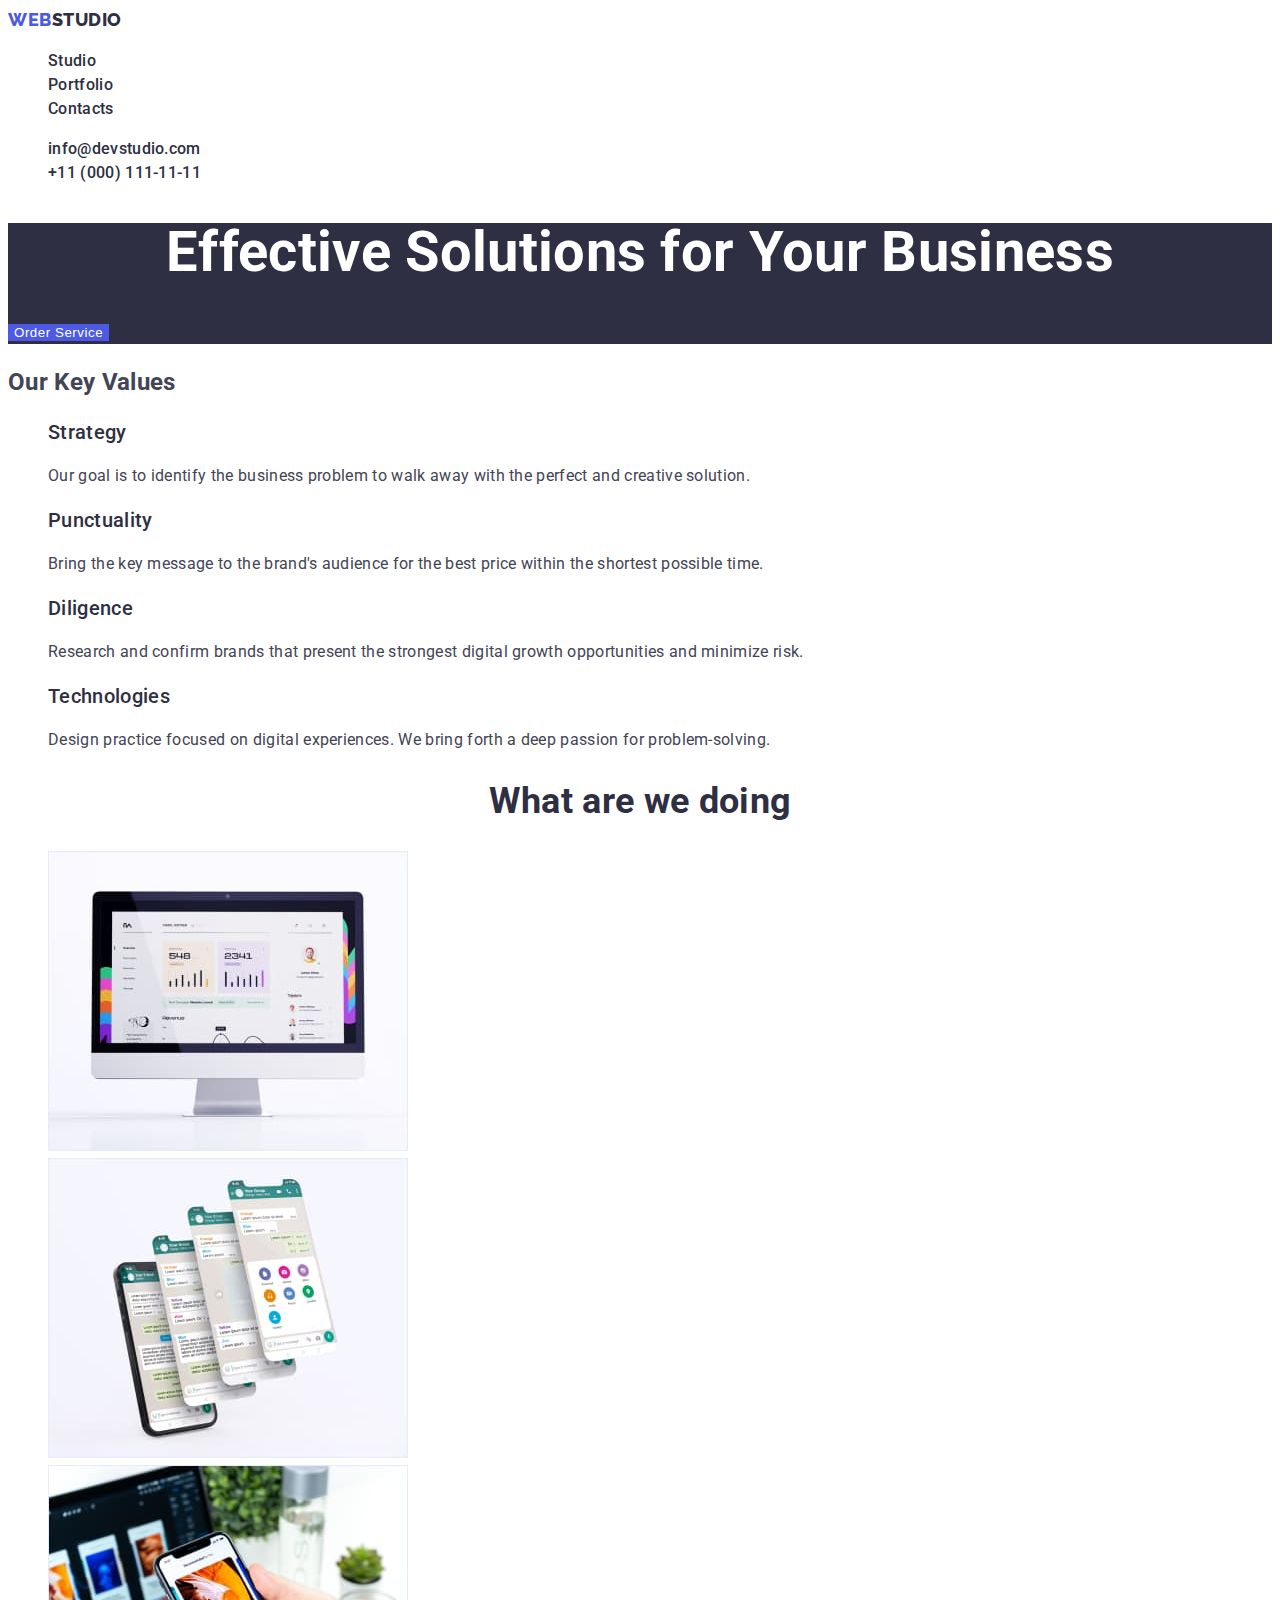
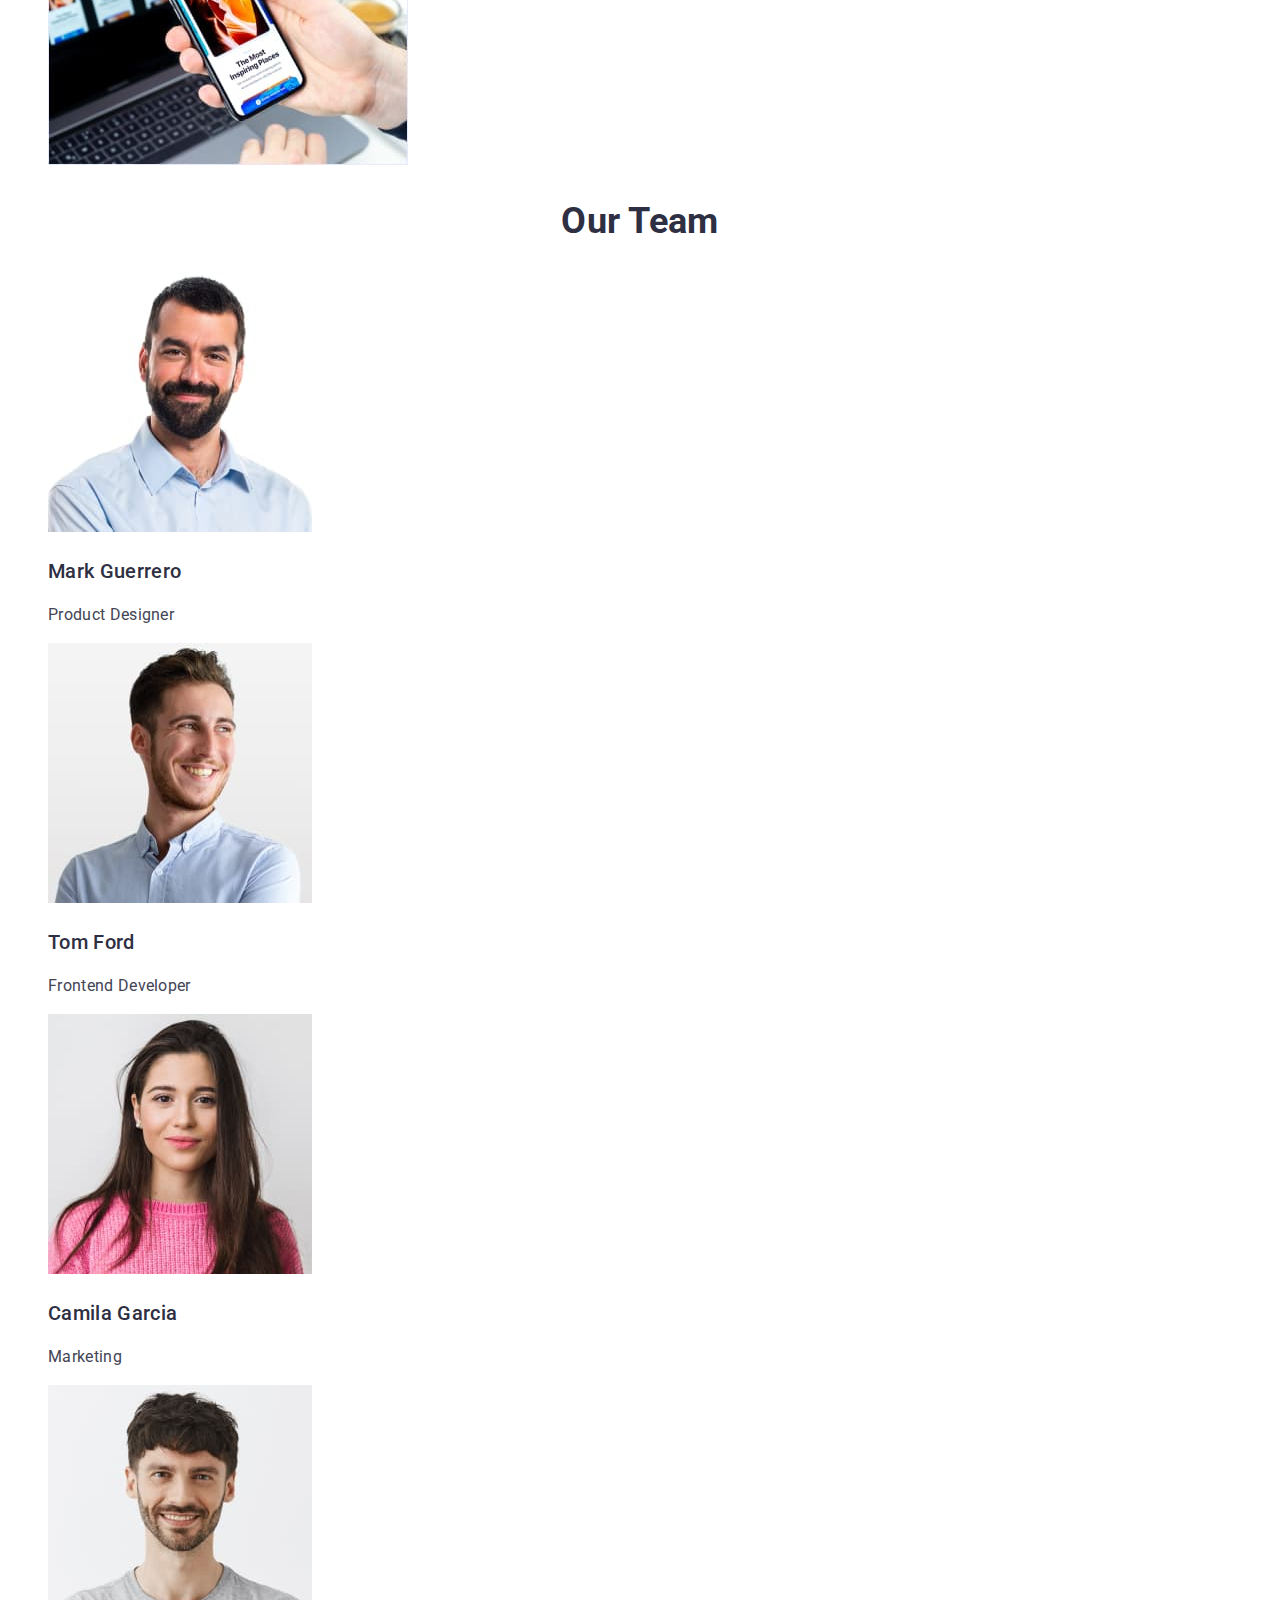
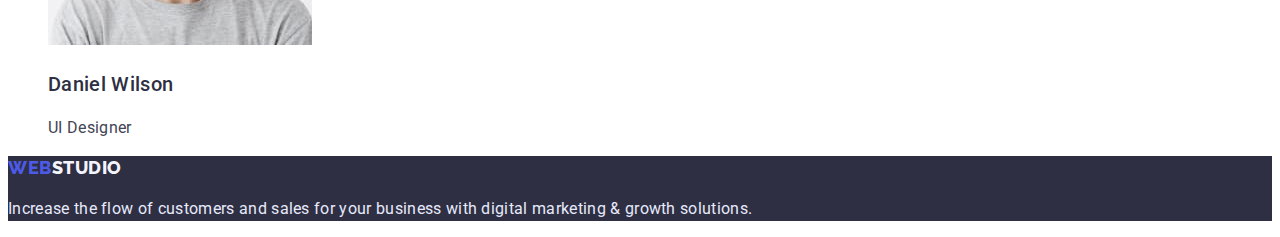
==== index.html @ 24120701 "Initial commit" ====
<!DOCTYPE html>
<html lang="en">
  <head>
    <meta charset="UTF-8" />
    <title>Web Studio</title>
    <link rel="preconnect" href="https://fonts.googleapis.com" />
    <link rel="preconnect" href="https://fonts.gstatic.com" crossorigin />
    <link
      href="https://fonts.googleapis.com/css2?family=Raleway:wght@800&family=Roboto:wght@400;500;700;900&display=swap"
      rel="stylesheet"
    />
    <link rel="stylesheet" href="./css/styles.css" />
  </head>
  <body>
    <header>
      <a href="index.html" class="logo"
        >WEB<span class="header-logo">STUDIO</a
      >
      <nav>
        <ul class="list">
          <li>
            <a class="nav-link" href="index.html">Studio</a>
          </li>
          <li>
            <a class="nav-link" href="portfolio.html">Portfolio</a>
          </li>
          <li><a class="nav-link" href="">Contacts</a></li>
        </ul>
      </nav>
      <ul class="list">
        <li>
          <a class="contact-link" href="mailto:info@devstudio.com"
            >info@devstudio.com</a
          >
        </li>
        <li>
          <a class="contact-link" href="tel:+110001111111">+11 (000) 111-11-11</a>
        </li>
      </ul>
    </header>
    <main>
      <section class="hero">
        <h1 class="hero-title">Effective Solutions for Your Business</h1>
        <button type="button" class="hero-button button">Order Service</button>
      </section>
      <section>
        <h2>Our Key Values</h2>
        <ul class="list">
          <li>
            <h3 class="title">Strategy</h3>
            <p>
              Our goal is to identify the business problem to walk away with the
              perfect and creative solution.
            </p>
          </li>
          <li>
            <h3 class="title">Punctuality</h3>
            <p>
              Bring the key message to the brand's audience for the best price
              within the shortest possible time.
            </p>
          </li>
          <li>
            <h3 class="title">Diligence</h3>
            <p>
              Research and confirm brands that present the strongest digital
              growth opportunities and minimize risk.
            </p>
          </li>
          <li>
            <h3 class="title">Technologies</h3>
            <p>
              Design practice focused on digital experiences. We bring forth a
              deep passion for problem-solving.
            </p>
          </li>
        </ul>
      </section>
      <section>
        <h2 class="section-title">What are we doing</h2>
        <ul class="list">
          <li>
            <img src="images/img1.jpg" alt="Desktop application" width="360" />
          </li>
          <li>
            <img src="images/img2.jpg" alt="Mobile application" width="360" />
          </li>
          <li>
            <img
              src="images/img3.jpg"
              alt="Smartphone and laptop"
              width="360"
            />
          </li>
        </ul>
      </section>
      <section>
        <h2 class="section-title">Our Team</h2>
        <ul class="list">
          <li>
            <img src="images/img4.jpg" alt="Mark Guerrero" width="264" />
            <h3 class="title">Mark Guerrero</h3>
            <p>Product Designer</p>
          </li>
          <li>
            <img src="images/img5.jpg" alt="Tom Ford" width="264" />
            <h3 class="title">Tom Ford</h3>
            <p>Frontend Developer</p>
          </li>
          <li>
            <img src="images/img6.jpg" alt="Camila Garcia" width="264" />
            <h3 class="title">Camila Garcia</h3>
            <p>Marketing</p>
          </li>
          <li>
            <img src="images/img7.jpg" alt="Daniel Wilson" width="264" />
            <h3 class="title">Daniel Wilson</h3>
            <p>UI Designer</p>
          </li>
        </ul>
      </section>
    </main>
    <footer class="footer-section">
      <a href="index.html" class="logo"
        >WEB<span class="footer-logo">STUDIO</span></a
      >
      <p class="footer-text">
        Increase the flow of customers and sales for your business with digital
        marketing & growth solutions.
      </p>
    </footer>
  </body>
</html>
---- css/styles.css ----
:root {
  --main-text-color: #434455;
  --header-text-color: #2e2f42;
  --primary-brand-color: #4d5ae5;
  --accent-color: #e7e9fc;
  --cloud-logo-color: #f4f4fd;
  --main-background-color: #fff;
  --active-button-color: #404bbf;
}
/* body */
body {
  font-family: Roboto, HelveticaNeue, sans-serif;
  font-weight: 400;
  font-size: 16px;
  line-height: 1.5;
  letter-spacing: 0.02em;
  color: var(--main-text-color);
}
.header-logo {
  color: var(--header-text-color);
}
.logo {
  font-family: Raleway, sans-serif;
  text-decoration: none;
  font-weight: 800;
  font-size: 18px;
  line-height: 1.33;
  letter-spacing: 0.03em;
  color: var(--primary-brand-color);
}

/* links */
.link {
  color: inherit;
  text-decoration: none;
}
.nav-link,
.contact-link {
  font-weight: 500;
  color: var(--header-text-color);
  text-decoration: none;
}
.nav-link:hover,
.contact-link:hover,
.nav-link:focus,
.contact-link:focus {
  color: var(--primary-brand-color);
}
/* hero */
.hero,
.footer-section {
  background-color: var(--header-text-color);
}

.hero-title {
  font-weight: 700;
  font-size: 56px;
  line-height: 1.07;
  color: var(--main-background-color);
  text-align: center;
}
.hero-button {
  letter-spacing: 0.04em;
  color: var(--main-background-color);
  background-color: var(--primary-brand-color);
}
/* sections */
.title,
.portfolio-title {
  font-weight: 500;
  font-size: 20px;
  line-height: 1.2;

  color: var(--header-text-color);
}
.section-title {
  font-weight: 700;
  font-size: 36px;
  line-height: 1.1;
  color: var(--header-text-color);
  text-align: center;
}

/* buttons */
.button {
  font-weight: 500;
  border: none;
  cursor: pointer;
}
.portfolio-button {
  color: var(--primary-brand-color);
  background-color: var(--accent-color);
}
.portfolio-button:hover,
.portfolio-button:focus {
  color: var(--main-background-color);
  background-color: var(--active-button-color);
}
.hero-button:hover,
.hero-button:focus {
  background-color: var(--active-button-color);
}
/* footer */
.footer-text {
  color: var(--accent-color);
}
.footer-logo {
  color: var(--cloud-logo-color);
}

/* list-styles */
.list {
  list-style: none;
}
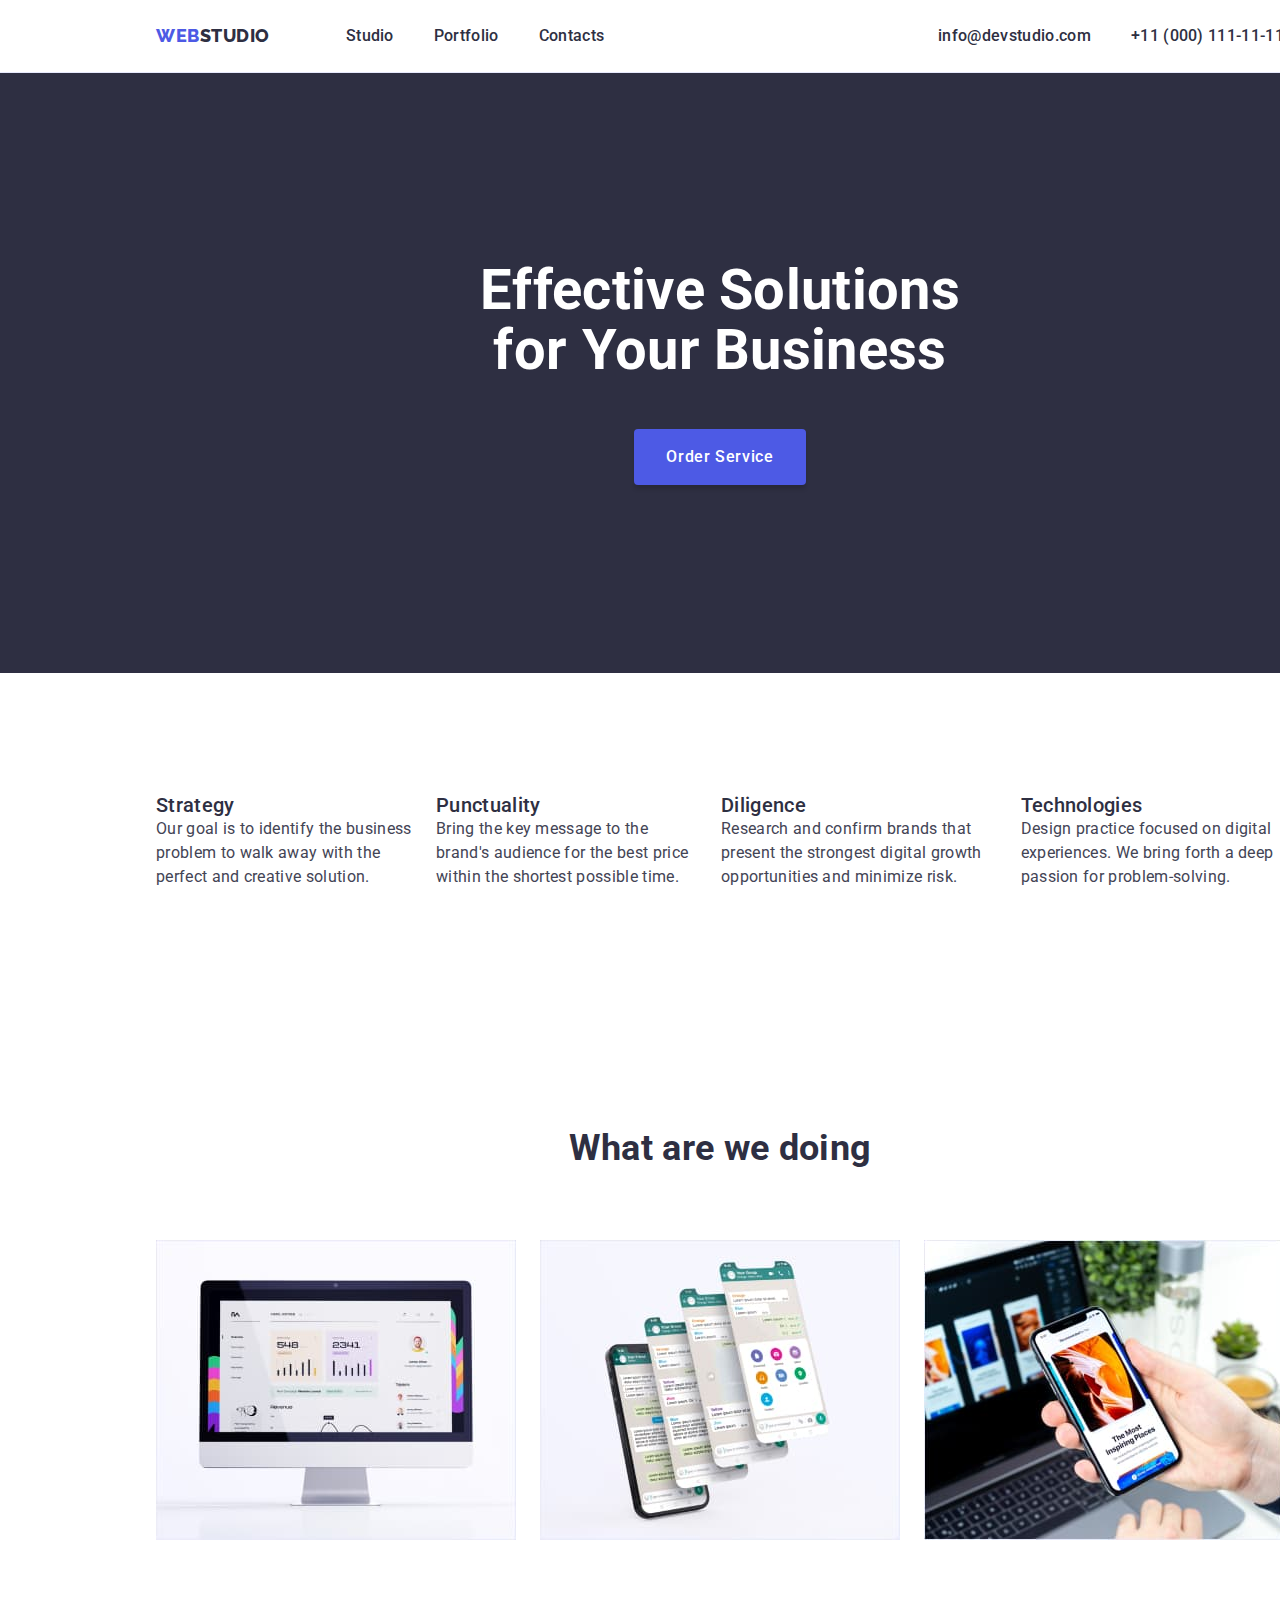
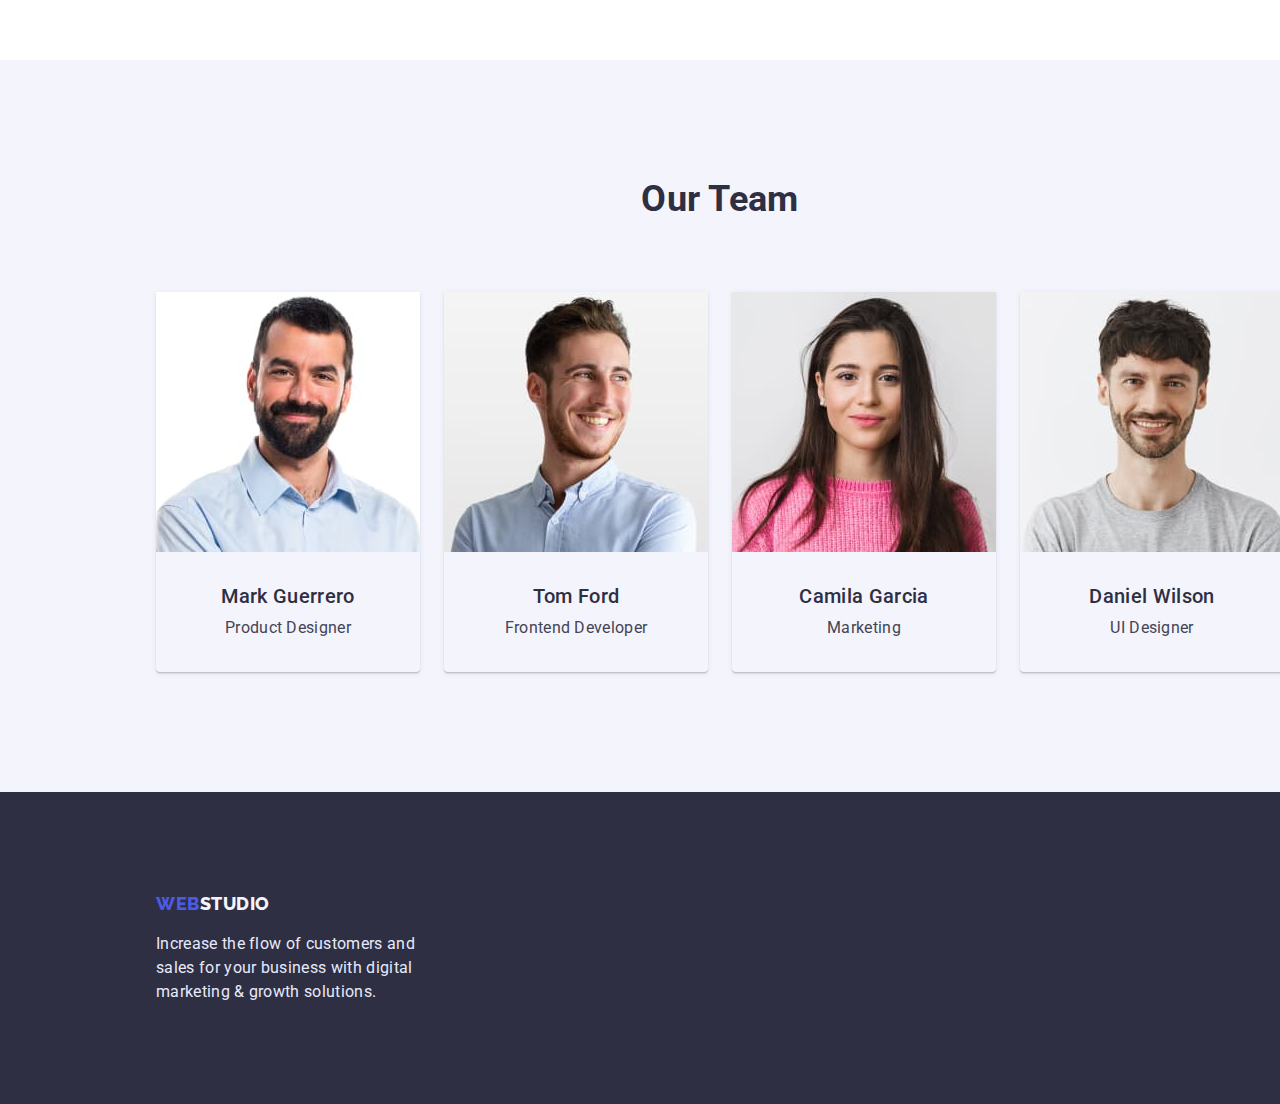
==== commit 816f9e48: "v 2.1" ====
--- a/index.html
+++ b/index.html
@@ -3,6 +3,7 @@
   <head>
     <meta charset="UTF-8" />
     <title>Web Studio</title>
+    <link rel="stylesheet" href="https://cdnjs.cloudflare.com/ajax/libs/modern-normalize/1.0.0/modern-normalize.min.css" />
     <link rel="preconnect" href="https://fonts.googleapis.com" />
     <link rel="preconnect" href="https://fonts.gstatic.com" crossorigin />
     <link
@@ -12,62 +13,65 @@
     <link rel="stylesheet" href="./css/styles.css" />
   </head>
   <body>
-    <header>
-      <a href="index.html" class="logo"
-        >WEB<span class="header-logo">STUDIO</a
-      >
-      <nav>
-        <ul class="list">
-          <li>
+    <header class="section page-header">
+      <div class="container flex-header">
+      <a href="index.html" class="logo">WEB<span class="header-logo">STUDIO</a>
+      <nav class="main-nav">
+        <ul class="nav-menu list">
+          <li class="list-item">
             <a class="nav-link" href="index.html">Studio</a>
           </li>
-          <li>
+          <li class="list-item">
             <a class="nav-link" href="portfolio.html">Portfolio</a>
           </li>
-          <li><a class="nav-link" href="">Contacts</a></li>
+          <li class="list-item"><a class="nav-link" href="">Contacts</a></li>
         </ul>
       </nav>
-      <ul class="list">
-        <li>
+      <ul class="contacts list">
+        <li class="list-item">
           <a class="contact-link" href="mailto:info@devstudio.com"
             >info@devstudio.com</a
           >
         </li>
-        <li>
+        <li class="list-item">
           <a class="contact-link" href="tel:+110001111111">+11 (000) 111-11-11</a>
         </li>
       </ul>
+    </div>
     </header>
     <main>
-      <section class="hero">
+      <section class="section hero">
+        <div class="container flex-hero">
         <h1 class="hero-title">Effective Solutions for Your Business</h1>
         <button type="button" class="hero-button button">Order Service</button>
+      </div>
       </section>
-      <section>
-        <h2>Our Key Values</h2>
-        <ul class="list">
-          <li>
+      <section class="section key-values">
+        <div class="container">
+        <h2 class="visually-hidden">Our Key Values</h2>
+        <ul class="list flex-values">
+          <li class="values-item">
             <h3 class="title">Strategy</h3>
             <p>
               Our goal is to identify the business problem to walk away with the
               perfect and creative solution.
             </p>
           </li>
-          <li>
+          <li class="values-item">
             <h3 class="title">Punctuality</h3>
             <p>
               Bring the key message to the brand's audience for the best price
               within the shortest possible time.
             </p>
           </li>
-          <li>
+          <li class="values-item">
             <h3 class="title">Diligence</h3>
             <p>
               Research and confirm brands that present the strongest digital
               growth opportunities and minimize risk.
             </p>
           </li>
-          <li>
+          <li class="values-item">
             <h3 class="title">Technologies</h3>
             <p>
               Design practice focused on digital experiences. We bring forth a
@@ -75,52 +79,58 @@
             </p>
           </li>
         </ul>
+      </div>
       </section>
-      <section>
+      <section class="section activity">
+        <div class="container">
         <h2 class="section-title">What are we doing</h2>
-        <ul class="list">
-          <li>
-            <img src="images/img1.jpg" alt="Desktop application" width="360" />
+        <ul class="list flex-activity">
+          <li class="activity-item">
+            <img class="image-block" src="images/img1.jpg" alt="Desktop application" width="360" />
           </li>
-          <li>
-            <img src="images/img2.jpg" alt="Mobile application" width="360" />
+          <li class="activity-item">
+            <img class="image-block" src="images/img2.jpg" alt="Mobile application" width="360" />
           </li>
-          <li>
-            <img
+          <li class="activity-item">
+            <img class="image-block"
               src="images/img3.jpg"
               alt="Smartphone and laptop"
               width="360"
             />
           </li>
         </ul>
+      </div>
       </section>
-      <section>
+      <section class="section our-team">
+        <div class="container">
         <h2 class="section-title">Our Team</h2>
-        <ul class="list">
-          <li>
-            <img src="images/img4.jpg" alt="Mark Guerrero" width="264" />
-            <h3 class="title">Mark Guerrero</h3>
-            <p>Product Designer</p>
+        <ul class="list flex-team">
+          <li class="team-item">
+            <img class="image-block" src="images/img4.jpg" alt="Mark Guerrero" width="264" />
+            <h3 class="title team-member">Mark Guerrero</h3>
+            <p class="member-description">Product Designer</p>
           </li>
-          <li>
-            <img src="images/img5.jpg" alt="Tom Ford" width="264" />
-            <h3 class="title">Tom Ford</h3>
-            <p>Frontend Developer</p>
+          <li class="team-item">
+            <img class="image-block" src="images/img5.jpg" alt="Tom Ford" width="264" />
+            <h3 class="title team-member">Tom Ford</h3>
+            <p class="member-description">Frontend Developer</p>
           </li>
-          <li>
-            <img src="images/img6.jpg" alt="Camila Garcia" width="264" />
-            <h3 class="title">Camila Garcia</h3>
-            <p>Marketing</p>
+          <li class="team-item">
+            <img class="image-block" src="images/img6.jpg" alt="Camila Garcia" width="264" />
+            <h3 class="title team-member">Camila Garcia</h3>
+            <p class="member-description">Marketing</p>
           </li>
-          <li>
-            <img src="images/img7.jpg" alt="Daniel Wilson" width="264" />
-            <h3 class="title">Daniel Wilson</h3>
-            <p>UI Designer</p>
+          <li class="team-item">
+            <img class="image-block" src="images/img7.jpg" alt="Daniel Wilson" width="264" />
+            <h3 class="title team-member">Daniel Wilson</h3>
+            <p class="member-description">UI Designer</p>
           </li>
         </ul>
+      </div>
       </section>
     </main>
-    <footer class="footer-section">
+    <footer class="section footer-section">
+      <div class="container">
       <a href="index.html" class="logo"
         >WEB<span class="footer-logo">STUDIO</span></a
       >
@@ -128,6 +138,7 @@
         Increase the flow of customers and sales for your business with digital
         marketing & growth solutions.
       </p>
+    </div>
     </footer>
   </body>
 </html>
--- a/css/styles.css
+++ b/css/styles.css
@@ -7,6 +7,59 @@
   --main-background-color: #fff;
   --active-button-color: #404bbf;
 }
+.container {
+  width: 1158px;
+  margin-left: auto;
+  margin-right: auto;
+  padding-left: 15px;
+  padding-right: 15px;
+}
+
+h1,
+h2,
+h3,
+h4,
+h5,
+h6,
+p,
+ul {
+  margin: 0;
+}
+/* page header */
+.page-header {
+  padding-top: 24px;
+  padding-bottom: 24px;
+  border-bottom: 1px solid var(--accent-color);
+}
+
+.flex-header {
+  display: flex;
+  align-items: center;
+}
+.main-nav {
+  margin-left: 76px;
+}
+.nav-menu {
+  display: flex;
+  align-items: center;
+  padding-left: 0;
+}
+.list-item {
+  margin-left: 0;
+}
+.list-item:last-child {
+  margin-right: 0;
+}
+
+.list-item:not(:last-child) {
+  margin-right: 40px;
+}
+.contacts {
+  display: flex;
+  margin-left: auto;
+  margin-right: 0;
+  padding-left: 0;
+}
 /* body */
 body {
   font-family: Roboto, HelveticaNeue, sans-serif;
@@ -20,6 +73,8 @@
   color: var(--header-text-color);
 }
 .logo {
+  display: block;
+  margin-right: 0;
   font-family: Raleway, sans-serif;
   text-decoration: none;
   font-weight: 800;
@@ -36,6 +91,7 @@
 }
 .nav-link,
 .contact-link {
+  display: block;
   font-weight: 500;
   color: var(--header-text-color);
   text-decoration: none;
@@ -51,8 +107,19 @@
 .footer-section {
   background-color: var(--header-text-color);
 }
-
+.hero {
+  padding-top: 188px;
+  padding-bottom: 188px;
+}
+.flex-hero {
+  display: flex;
+  flex-direction: column;
+  align-items: center;
+}
 .hero-title {
+  margin-left: auto;
+  margin-right: auto;
+  width: 494px;
   font-weight: 700;
   font-size: 56px;
   line-height: 1.07;
@@ -60,11 +127,25 @@
   text-align: center;
 }
 .hero-button {
+  display: inline-block;
+  margin-top: 48px;
+  padding-top: 16px;
+  padding-right: 32px;
+  padding-bottom: 16px;
+  padding-left: 32px;
+  border-radius: 4px;
   letter-spacing: 0.04em;
   color: var(--main-background-color);
   background-color: var(--primary-brand-color);
+  box-shadow: 0px 4px 4px rgba(0, 0, 0, 0.15);
 }
 /* sections */
+.section {
+  margin-left: auto;
+  margin-right: auto;
+  width: 1440px;
+  text-align: center;
+}
 .title,
 .portfolio-title {
   font-weight: 500;
@@ -80,16 +161,97 @@
   color: var(--header-text-color);
   text-align: center;
 }
+.visually-hidden {
+  position: absolute;
+  width: 1px;
+  height: 1px;
+  margin: -1px;
+  border: 0;
+  padding: 0;
+  white-space: nowrap;
+  clip-path: inset(100%);
+  clip: rect(0 0 0 0);
+  overflow: hidden;
+}
+.key-values {
+  padding-top: 120px;
+  padding-bottom: 120px;
+}
+.activity {
+  padding-top: 120px;
+  padding-bottom: 120px;
+}
+
+.flex-values {
+  display: flex;
+  align-items: center;
+  padding-left: 0;
+  text-align: left;
+}
+.values-item:not(:last-child) {
+  margin-right: 24px;
+}
+.flex-activity {
+  display: flex;
+  align-items: center;
+  margin-top: 72px;
+  padding-left: 0;
+}
+.activity-item:not(:last-child) {
+  margin-right: 24px;
+}
+.our-team {
+  padding-top: 120px;
+  padding-bottom: 120px;
+  background-color: var(--cloud-logo-color);
+}
+.flex-team {
+  display: flex;
+  align-items: center;
+  padding-left: 0;
+  margin-top: 72px;
+}
+.team-item {
+  padding-bottom: 32px;
+  box-shadow: 0px 1px 6px rgba(46, 47, 66, 0.08),
+    0px 1px 1px rgba(46, 47, 66, 0.16), 0px 2px 1px rgba(46, 47, 66, 0.08);
+  border-radius: 0px 0px 4px 4px;
+}
+.team-item:not(:last-child) {
+  margin-right: 24px;
+}
+.team-member {
+  margin-top: 32px;
+}
+.member-description {
+  margin-top: 8px;
+}
+.image-block {
+  display: block;
+}
 
 /* buttons */
 .button {
   font-weight: 500;
+  font-size: 16px;
+  line-height: 1.5;
   border: none;
   cursor: pointer;
 }
 .portfolio-button {
+  display: inline-block;
+  margin-top: 0;
+  letter-spacing: 0.04em;
+
+  padding-top: 12px;
+  padding-right: 24px;
+  padding-bottom: 12px;
+  padding-left: 24px;
   color: var(--primary-brand-color);
   background-color: var(--accent-color);
+  box-shadow: 0px 3px 1px rgba(0, 0, 0, 0.1), 0px 2px 1px rgba(0, 0, 0, 0.08),
+    0px 2px 2px rgba(0, 0, 0, 0.12);
+  border-radius: 4px;
 }
 .portfolio-button:hover,
 .portfolio-button:focus {
@@ -101,8 +263,18 @@
   background-color: var(--active-button-color);
 }
 /* footer */
+.footer-section {
+  padding-top: 100px;
+  padding-bottom: 100px;
+}
 .footer-text {
   color: var(--accent-color);
+  width: 264px;
+  margin-top: 16px;
+  text-align: left;
+}
+.footer-section .logo {
+  text-align: left;
 }
 .footer-logo {
   color: var(--cloud-logo-color);
@@ -112,3 +284,50 @@
 .list {
   list-style: none;
 }
+
+/* Portfolio */
+.portfolio {
+  padding-top: 96px;
+  padding-bottom: 120px;
+}
+.portfolio-buttons {
+  display: flex;
+  align-items: center;
+  justify-content: center;
+  padding-left: 0;
+}
+.portfolio-item {
+  border-bottom: 1px solid var(--accent-color);
+}
+
+.portfolio-item:not(:last-child) {
+  margin-right: 24px;
+}
+.flex-portfolio {
+  display: flex;
+  flex-wrap: wrap;
+  justify-content: space-between;
+  margin-top: 72px;
+  padding-left: 0;
+}
+.portfolio-card {
+  width: calc((100% - 48px) / 3);
+  margin-right: 24px;
+  padding-bottom: 32px;
+}
+.portfolio-card:nth-child(3n) {
+  margin-right: 0;
+}
+.portfolio-card:not(:nth-last-child(-n + 3)) {
+  margin-bottom: 48px;
+}
+.portfolio-title {
+  margin-top: 32px;
+  padding-left: 16px;
+  text-align: left;
+}
+.portfolio-text {
+  margin-top: 8px;
+  padding-left: 16px;
+  text-align: left;
+}
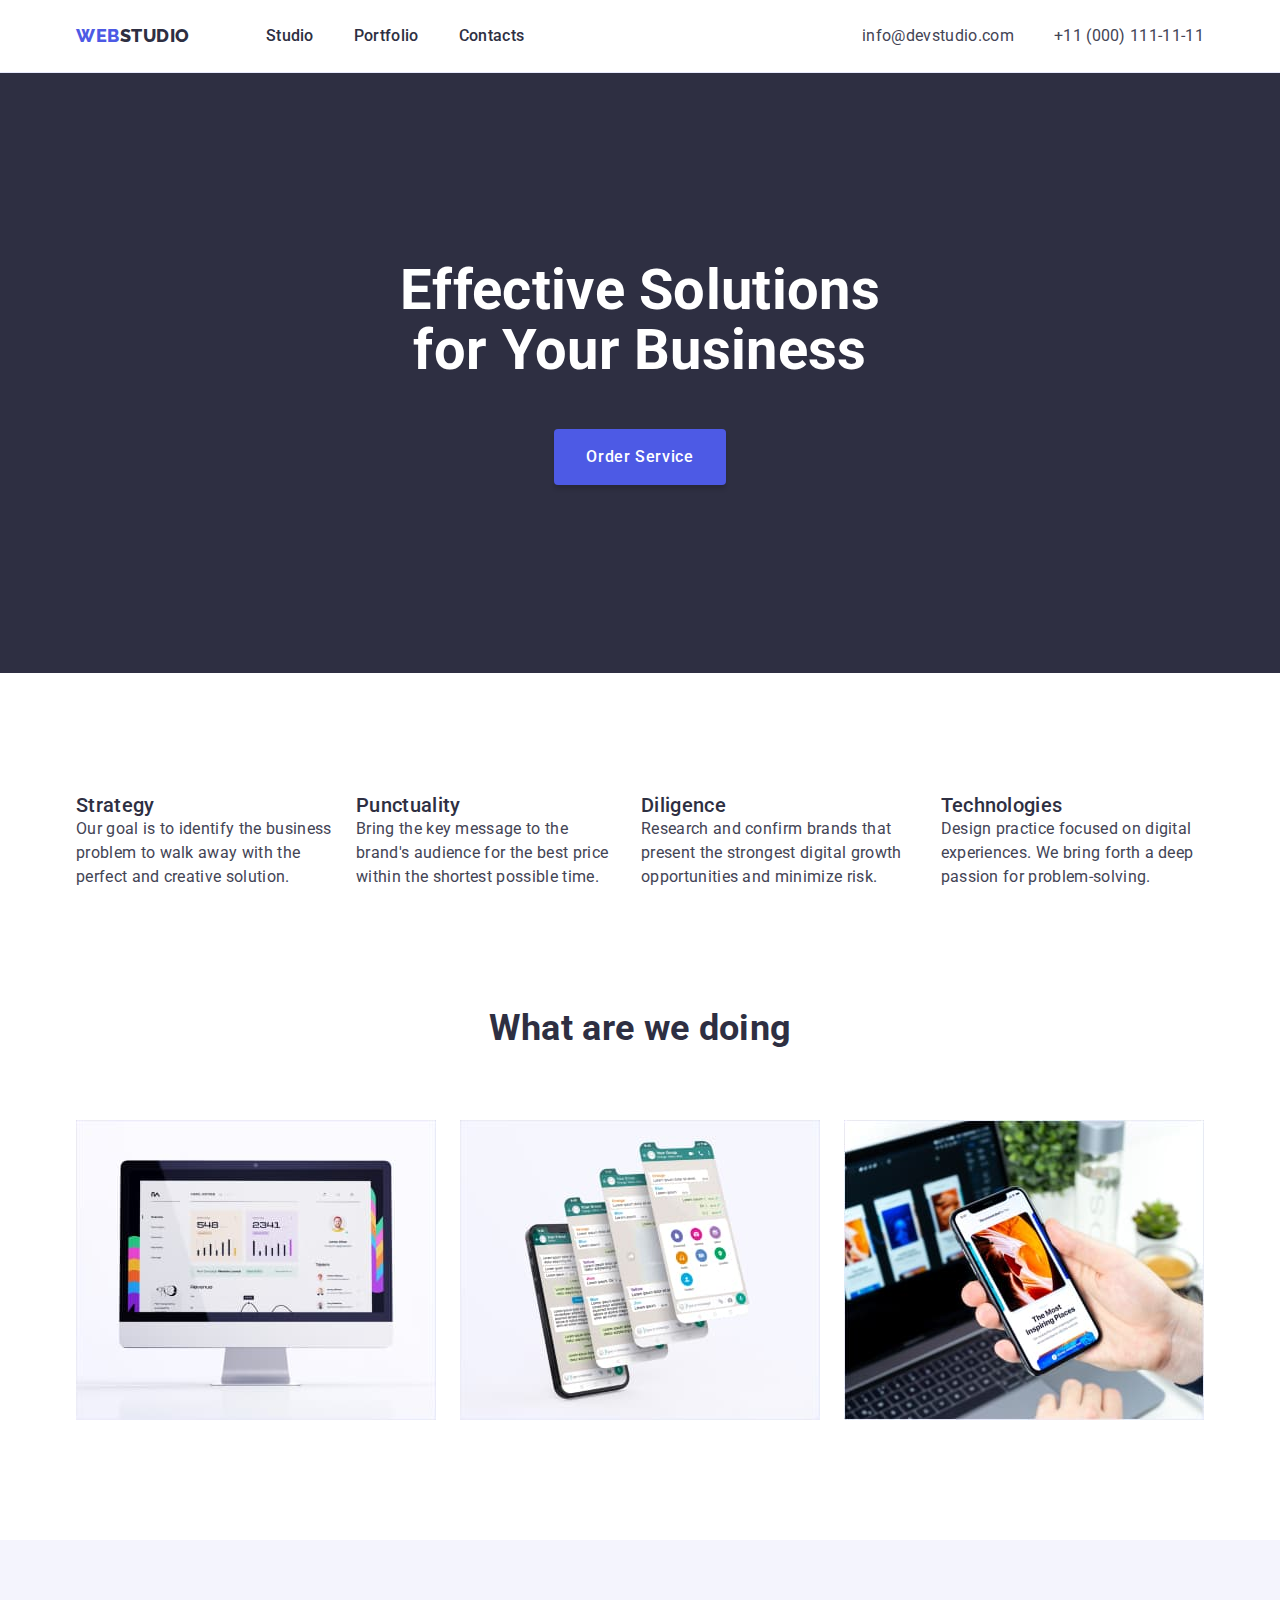
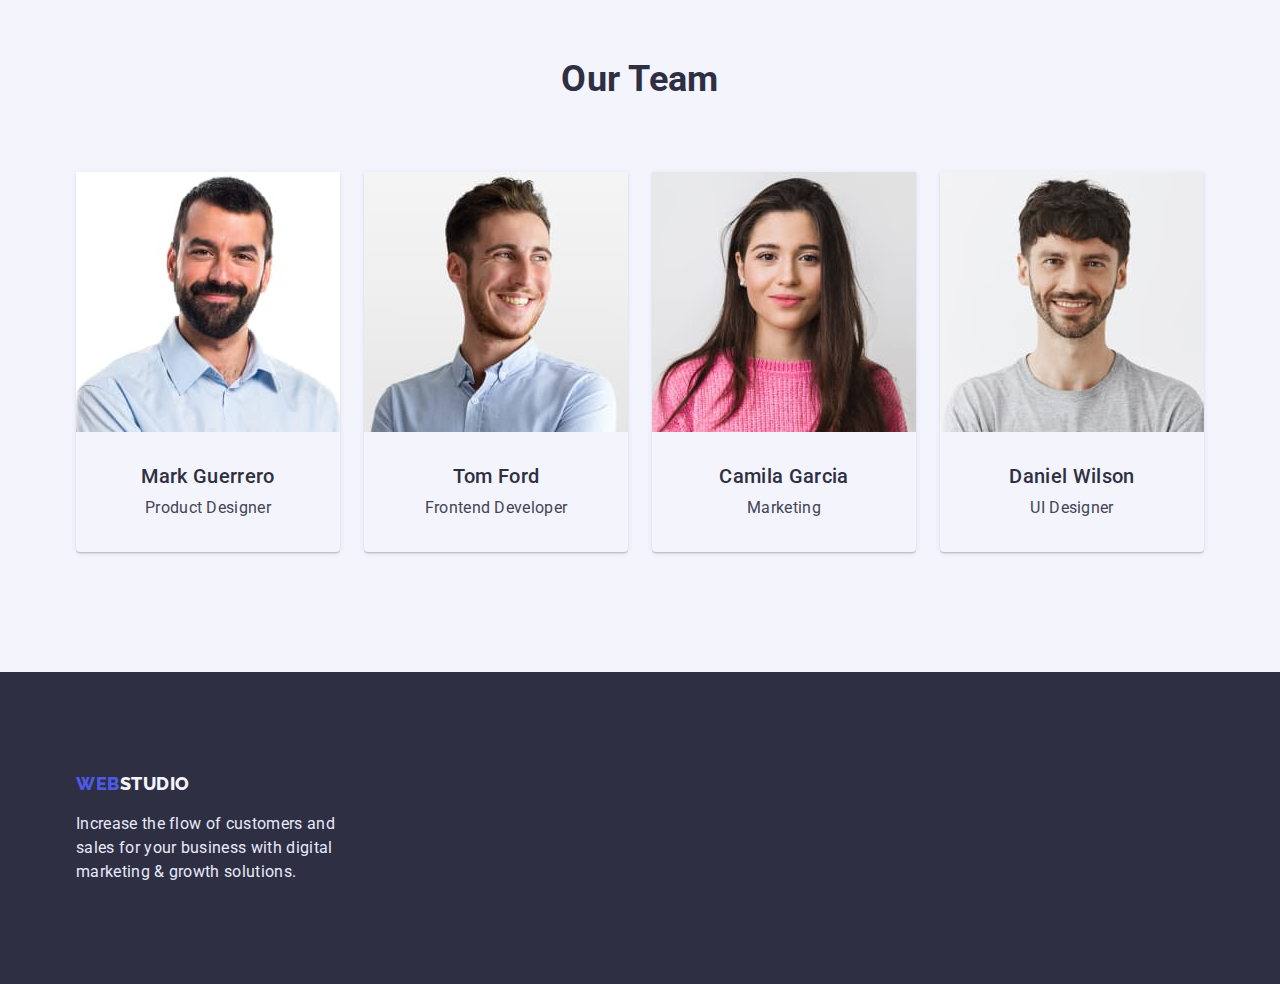
==== commit 016acb32: "v 2.3" ====
--- a/index.html
+++ b/index.html
@@ -1,7 +1,7 @@
 <!DOCTYPE html>
 <html lang="en">
   <head>
-    <meta charset="UTF-8" />
+    <meta charset="UTF-8" content="width=device-width, initial-scale=1.0"/>
     <title>Web Studio</title>
     <link rel="stylesheet" href="https://cdnjs.cloudflare.com/ajax/libs/modern-normalize/1.0.0/modern-normalize.min.css" />
     <link rel="preconnect" href="https://fonts.googleapis.com" />
@@ -29,19 +29,19 @@
       </nav>
       <ul class="contacts list">
         <li class="list-item">
-          <a class="contact-link" href="mailto:info@devstudio.com"
+          <a class="contact-link link" href="mailto:info@devstudio.com"
             >info@devstudio.com</a
           >
         </li>
         <li class="list-item">
-          <a class="contact-link" href="tel:+110001111111">+11 (000) 111-11-11</a>
+          <a class="contact-link link" href="tel:+110001111111">+11 (000) 111-11-11</a>
         </li>
       </ul>
     </div>
     </header>
     <main>
       <section class="section hero">
-        <div class="container flex-hero">
+        <div class="container hero-main">
         <h1 class="hero-title">Effective Solutions for Your Business</h1>
         <button type="button" class="hero-button button">Order Service</button>
       </div>
--- a/css/styles.css
+++ b/css/styles.css
@@ -6,6 +6,7 @@
   --cloud-logo-color: #f4f4fd;
   --main-background-color: #fff;
   --active-button-color: #404bbf;
+  --column-gap-size: 24px;
 }
 .container {
   width: 1158px;
@@ -41,22 +42,16 @@
 }
 .nav-menu {
   display: flex;
-  align-items: center;
-  padding-left: 0;
-}
-.list-item {
-  margin-left: 0;
-}
-.list-item:last-child {
-  margin-right: 0;
-}
-
-.list-item:not(:last-child) {
-  margin-right: 40px;
-}
+  justify-content: center;
+  align-items: center;
+  padding-left: 0;
+  gap: 40px;
+}
+
 .contacts {
   display: flex;
   margin-left: auto;
+  gap: 40px;
   margin-right: 0;
   padding-left: 0;
 }
@@ -89,13 +84,19 @@
   color: inherit;
   text-decoration: none;
 }
-.nav-link,
-.contact-link {
+.nav-link {
   display: block;
   font-weight: 500;
   color: var(--header-text-color);
   text-decoration: none;
 }
+.contact-link {
+  display: block;
+  font-weight: 400;
+  color: var(--main-text-color);
+  text-decoration: none;
+}
+
 .nav-link:hover,
 .contact-link:hover,
 .nav-link:focus,
@@ -111,15 +112,11 @@
   padding-top: 188px;
   padding-bottom: 188px;
 }
-.flex-hero {
-  display: flex;
-  flex-direction: column;
-  align-items: center;
-}
+
 .hero-title {
+  width: 494px;
   margin-left: auto;
   margin-right: auto;
-  width: 494px;
   font-weight: 700;
   font-size: 56px;
   line-height: 1.07;
@@ -143,7 +140,6 @@
 .section {
   margin-left: auto;
   margin-right: auto;
-  width: 1440px;
   text-align: center;
 }
 .title,
@@ -178,28 +174,27 @@
   padding-bottom: 120px;
 }
 .activity {
-  padding-top: 120px;
   padding-bottom: 120px;
 }
 
 .flex-values {
   display: flex;
-  align-items: center;
+  justify-content: center;
+  gap: var(--column-gap-size);
+  align-items: flex-start;
   padding-left: 0;
   text-align: left;
-}
-.values-item:not(:last-child) {
-  margin-right: 24px;
+  
 }
 .flex-activity {
   display: flex;
-  align-items: center;
+  justify-content: center;
+  align-items: center;
+  gap: var(--column-gap-size);
   margin-top: 72px;
   padding-left: 0;
 }
-.activity-item:not(:last-child) {
-  margin-right: 24px;
-}
+
 .our-team {
   padding-top: 120px;
   padding-bottom: 120px;
@@ -207,19 +202,19 @@
 }
 .flex-team {
   display: flex;
+  justify-content: center;
+  gap: var(--column-gap-size);
   align-items: center;
   padding-left: 0;
   margin-top: 72px;
 }
 .team-item {
   padding-bottom: 32px;
+  border-color: var(--main-background-color);
   box-shadow: 0px 1px 6px rgba(46, 47, 66, 0.08),
     0px 1px 1px rgba(46, 47, 66, 0.16), 0px 2px 1px rgba(46, 47, 66, 0.08);
   border-radius: 0px 0px 4px 4px;
 }
-.team-item:not(:last-child) {
-  margin-right: 24px;
-}
 .team-member {
   margin-top: 32px;
 }
@@ -228,6 +223,7 @@
 }
 .image-block {
   display: block;
+  width: 100%;
 }
 
 /* buttons */
@@ -294,40 +290,36 @@
   display: flex;
   align-items: center;
   justify-content: center;
-  padding-left: 0;
+  gap: var(--column-gap-size);
+  padding-left: 0;
+  margin-bottom: 72px;
 }
 .portfolio-item {
   border-bottom: 1px solid var(--accent-color);
 }
-
-.portfolio-item:not(:last-child) {
-  margin-right: 24px;
-}
 .flex-portfolio {
   display: flex;
   flex-wrap: wrap;
-  justify-content: space-between;
-  margin-top: 72px;
+  justify-content: center;
+  column-gap: var(--column-gap-size);
+  row-gap: 48px;
   padding-left: 0;
 }
 .portfolio-card {
-  width: calc((100% - 48px) / 3);
-  margin-right: 24px;
+  width: 360px;
+}
+
+.card-description {
+  padding-top: 32px;
   padding-bottom: 32px;
-}
-.portfolio-card:nth-child(3n) {
-  margin-right: 0;
-}
-.portfolio-card:not(:nth-last-child(-n + 3)) {
-  margin-bottom: 48px;
-}
-.portfolio-title {
-  margin-top: 32px;
   padding-left: 16px;
+  border: 1px solid var(--accent-color);
+  border-top: 0px;
+}
+.portfolio-title,
+.portfolio-text {
   text-align: left;
 }
 .portfolio-text {
   margin-top: 8px;
-  padding-left: 16px;
-  text-align: left;
-}
+}
